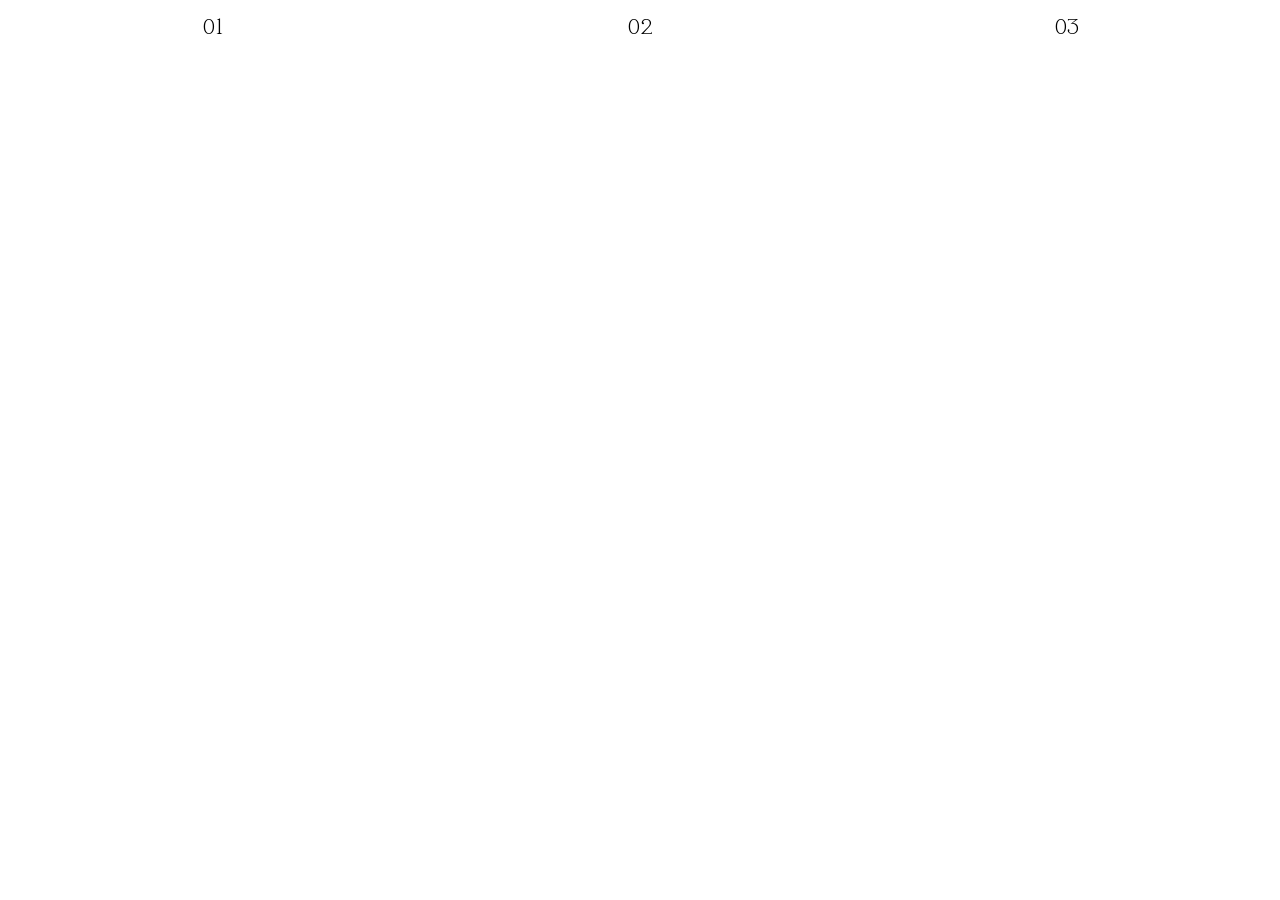
==== index.html @ 09137a0d "minor changes" ====
<!DOCTYPE html>
<html lang="ru">

<head>
    <meta charset="UTF-8">
    <meta name="viewport" content="width=device-width, initial-scale=1.0">
    <title>во-да</title>
    <link rel="stylesheet" href="./style.css">
</head>

<body>
    <nav>
        <section id="nav__column--otherside">
            <a href="/otherside.html">01</a>
        </section>

        <section id="nav__column--luminescent">
            <a href="/luminescent.html">02</a>
        </section>

        <section id="nav__column--europe">
            <a href="/europe.html">03</a>
        </section>
    </nav>
</body>
---- style.css ----
body {
    width: 100vw;
    height: 100vh;

    box-sizing: border-box;
    margin: 0;

    display: flex;
    gap: 0px;

    background-color: white;
}

@font-face {
    font-family: "Wremena";
    src:
        url("font/Wremena\ Regular.otf") format("otf"),
        url("font/Wremena\ Regular.woff") format("woff");
    font-weight: normal;
    font-style: normal;
}

@font-face {
    font-family: "Wremena";
    src:
        url("font/Wremena\ Light.otf") format("otf"),
        url("font/Wremena\ Light.woff") format("woff");
    font-weight: light;
    font-style: normal;
}

@font-face {
    font-family: "Wremena";
    src:
        url("font/Wremena\ Bold.otf") format("otf"),
        url("font/Wremena\ Bold.woff") format("woff");
    font-weight: bold;
    font-style: normal;
}

nav {
    width: 100%;
    height: 100%;

    position: relative;
    display: flex;
}

nav section {
    display: flex;

    width: 100%;
    height: 100%;

    justify-content: center;
}

a,
p {
    padding-top: 1rem;

    font-size: 1.5rem;
    font-family: Wremena;
    text-decoration: none;
    font-variant-numeric: lining-nums;

    color: black;
}

a:hover {
    font-size: 20pt;
    font-family: Wremena;
    text-decoration: underline 6px;

    color: black;
}

.main__index-column {
    width: 100%;
    height: 100%;

    box-sizing: border-box;
    margin: 0;
}

#nav__column--otherside:has(a:hover) {
    background-color: blue;
}

#nav__column--luminescent:has(a:hover) {
    background-color: purple;
}

#nav__column--europe:has(a:hover) {
    background-color: green;
}
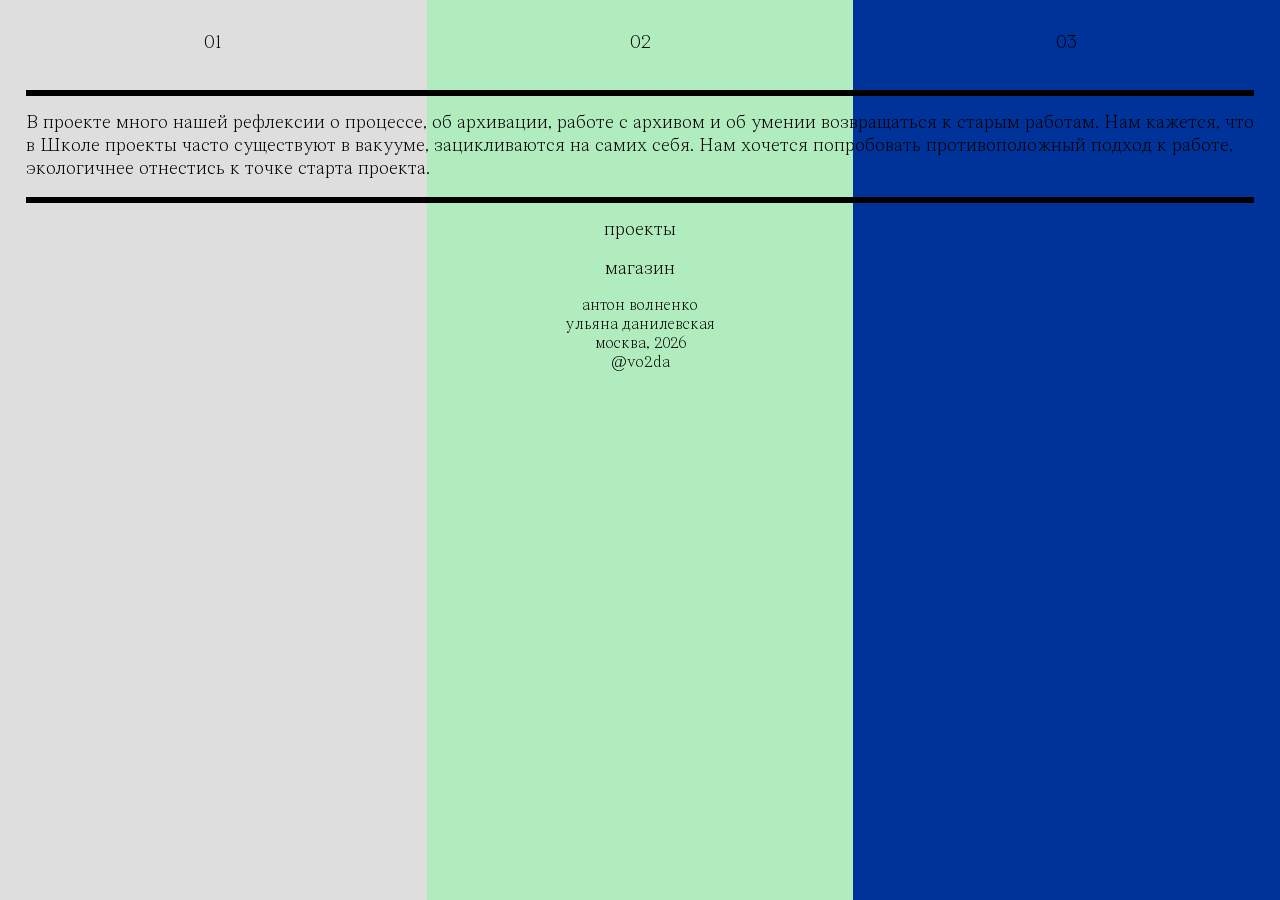
==== commit f73a2fe5: "major updates" ====
--- a/index.html
+++ b/index.html
@@ -9,6 +9,26 @@
 </head>
 
 <body>
+    <style>
+        .body__otherside,
+        #nav__column--otherside {
+            background-color: #dedede;
+            opacity: 1;
+            background-image: radial-gradient(circle, #a3a3a3 0.4px, transparent 0.4px), radial-gradient(circle, #a3a3a3 0.4px, transparent 0.4px);
+            background-size: 2.5px 10px, 10px 2.5px;
+            background-position: -1.25px -5px, -5px -1.25px;
+        }
+
+        .body__luminescent,
+        #nav__column--luminescent {
+            background-color: #B1ECBE;
+        }
+
+        .body__europe,
+        #nav__column--europe {
+            background-color: #003399;
+        }
+    </style>
     <nav>
         <section id="nav__column--otherside">
             <a href="/otherside.html">01</a>
@@ -22,4 +42,18 @@
             <a href="/europe.html">03</a>
         </section>
     </nav>
+    <div class="main">
+        <hr>
+        <p>В&nbsp;проекте много нашей рефлексии о&nbsp;процессе, об&nbsp;архивации, работе с&nbsp;архивом
+            и&nbsp;об&nbsp;умении возвращаться к&nbsp;старым работам. Нам кажется, что в&nbsp;Школе проекты часто
+            существуют в&nbsp;вакууме, зацикливаются на&nbsp;самих себя. Нам хочется попробовать противоположный подход
+            к&nbsp;работе, экологичнее отнестись к&nbsp;точке старта проекта.</p>
+        <hr>
+        <footer>
+            <a href="/index.html">проекты</a>
+            <a href="/shop.html">магазин</a>
+            <h3>антон волненко<br>ульяна данилевская<br>москва, 2026<br>@vo2da
+            </h3>
+        </footer>
+    </div>
 </body>
--- a/style.css
+++ b/style.css
@@ -2,13 +2,17 @@
     width: 100vw;
     height: 100vh;
 
-    box-sizing: border-box;
     margin: 0;
 
     display: flex;
-    gap: 0px;
 
     background-color: white;
+}
+
+*,
+*::before,
+*::after {
+    box-sizing: border-box;
 }
 
 @font-face {
@@ -16,7 +20,7 @@
     src:
         url("font/Wremena\ Regular.otf") format("otf"),
         url("font/Wremena\ Regular.woff") format("woff");
-    font-weight: normal;
+    font-weight: 400;
     font-style: normal;
 }
 
@@ -25,7 +29,7 @@
     src:
         url("font/Wremena\ Light.otf") format("otf"),
         url("font/Wremena\ Light.woff") format("woff");
-    font-weight: light;
+    font-weight: 200;
     font-style: normal;
 }
 
@@ -34,7 +38,7 @@
     src:
         url("font/Wremena\ Bold.otf") format("otf"),
         url("font/Wremena\ Bold.woff") format("woff");
-    font-weight: bold;
+    font-weight: 600;
     font-style: normal;
 }
 
@@ -42,7 +46,6 @@
     width: 100%;
     height: 100%;
 
-    position: relative;
     display: flex;
 }
 
@@ -51,46 +54,115 @@
 
     width: 100%;
     height: 100%;
+    padding-top: 2rem;
 
     justify-content: center;
+    align-items: flex-start;
 }
 
 a,
-p {
-    padding-top: 1rem;
+p,
+h1,
+h3 {
+    padding: 0;
+    margin-block: 0;
 
-    font-size: 1.5rem;
+    font-size: 1.2rem;
+    line-height: 120%;
     font-family: Wremena;
+    font-weight: 200;
     text-decoration: none;
     font-variant-numeric: lining-nums;
 
     color: black;
 }
 
+h1,
+h3,
+footer a {
+    text-align: center;
+}
+
+h3 {
+    font-size: 1rem;
+    font-weight: 200;
+}
+
 a:hover {
-    font-size: 20pt;
-    font-family: Wremena;
     text-decoration: underline 6px;
 
     color: black;
 }
 
-.main__index-column {
-    width: 100%;
-    height: 100%;
-
-    box-sizing: border-box;
-    margin: 0;
+.body__otherside,
+#nav__column--otherside:has(a:hover) {
+    background-color: #dedede;
+    background-image: radial-gradient(circle, #a3a3a3 0.4px, transparent 0.4px), radial-gradient(circle, #a3a3a3 0.4px, transparent 0.4px);
+    background-size: 2.5px 10px, 10px 2.5px;
+    background-position: -1.25px -5px, -5px -1.25px;
 }
 
-#nav__column--otherside:has(a:hover) {
-    background-color: blue;
+.body__luminescent,
+#nav__column--luminescent:has(a:hover) {
+    background-color: #B1ECBE;
 }
 
-#nav__column--luminescent:has(a:hover) {
-    background-color: purple;
+.body__europe,
+#nav__column--europe:has(a:hover) {
+    background-color: #003399;
 }
 
-#nav__column--europe:has(a:hover) {
-    background-color: green;
+img {
+    width: 100%;
+}
+
+.main {
+    position: absolute;
+    top: 4rem;
+    left: 0;
+    right: 0;
+
+    display: flex;
+    flex-direction: column;
+    gap: 1rem;
+
+    padding: 1.6rem;
+    margin-bottom: 2rem;
+}
+
+.main__shop-grid {
+    width: 100%;
+    display: grid;
+    grid-template-columns: repeat(3, 1fr);
+    grid-template-rows: repeat(3, 1fr);
+    gap: 20px;
+}
+
+hr {
+    width: 100%;
+    height: 0;
+
+    margin: 0;
+    padding: 0;
+
+    border: 0;
+    border-top: 6px solid #000;
+
+    flex: 0 0 auto;
+    align-self: stretch;
+}
+
+footer,
+article {
+    display: flex;
+    flex-direction: column;
+    gap: 1rem;
+}
+
+article {
+    gap: 0.5rem;
+}
+
+article h3 {
+    text-align: start;
 }
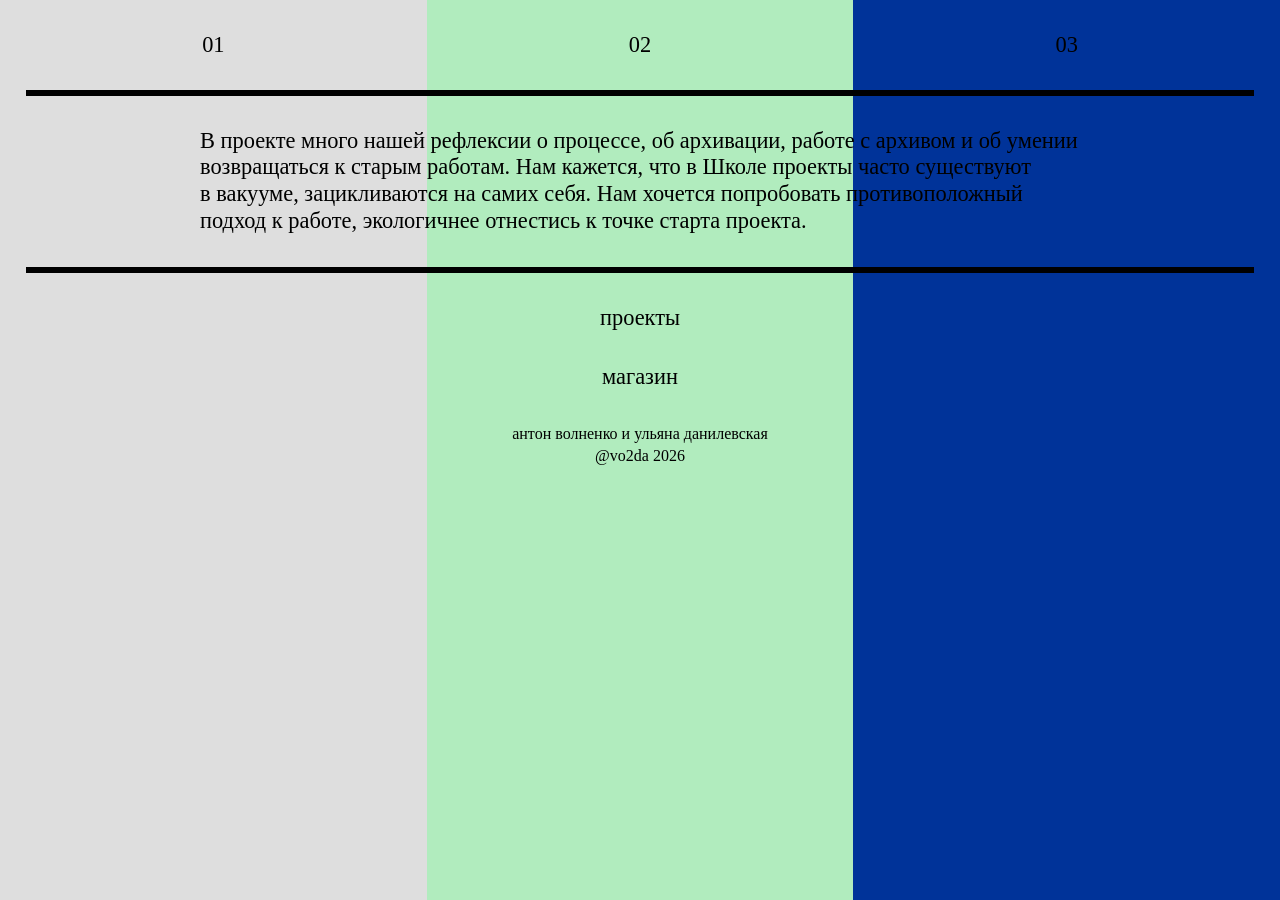
==== commit 833db3a2: "mostly done lol" ====
--- a/index.html
+++ b/index.html
@@ -52,7 +52,7 @@
         <footer>
             <a href="/index.html">проекты</a>
             <a href="/shop.html">магазин</a>
-            <h3>антон волненко<br>ульяна данилевская<br>москва, 2026<br>@vo2da
+            <h3>антон волненко и ульяна данилевская<br>@vo2da 2026
             </h3>
         </footer>
     </div>
--- a/style.css
+++ b/style.css
@@ -42,37 +42,22 @@
     font-style: normal;
 }
 
-nav {
-    width: 100%;
-    height: 100%;
-
-    display: flex;
-}
-
-nav section {
-    display: flex;
-
-    width: 100%;
-    height: 100%;
-    padding-top: 2rem;
-
-    justify-content: center;
-    align-items: flex-start;
-}
-
 a,
 p,
 h1,
 h3 {
     padding: 0;
     margin-block: 0;
-
-    font-size: 1.2rem;
+    text-box: trim-both cap alphabetic;
+
+    font-size: 1.4rem;
     line-height: 120%;
-    font-family: Wremena;
+    font-family: Spectral;
     font-weight: 200;
     text-decoration: none;
     font-variant-numeric: lining-nums;
+
+    max-width: 55rem;
 
     color: black;
 }
@@ -84,14 +69,33 @@
 }
 
 h3 {
+    letter-spacing: 2%;
+    line-height: 140%;
     font-size: 1rem;
-    font-weight: 200;
 }
 
 a:hover {
     text-decoration: underline 6px;
 
     color: black;
+}
+
+nav {
+    width: 100%;
+    height: 100%;
+
+    display: flex;
+}
+
+nav section {
+    display: flex;
+
+    width: 100%;
+    height: 100%;
+    padding-top: 2rem;
+
+    justify-content: center;
+    align-items: flex-start;
 }
 
 .body__otherside,
@@ -124,18 +128,59 @@
 
     display: flex;
     flex-direction: column;
-    gap: 1rem;
-
+    align-items: center;
+
+    gap: 2rem;
     padding: 1.6rem;
     margin-bottom: 2rem;
 }
 
-.main__shop-grid {
+.main__grid {
     width: 100%;
     display: grid;
     grid-template-columns: repeat(3, 1fr);
-    grid-template-rows: repeat(3, 1fr);
-    gap: 20px;
+    grid-template-rows: repeat(2, 1fr);
+    gap: 7px;
+}
+
+.main__grid--shop {
+    width: 100%;
+    display: grid;
+    grid-template-columns: repeat(4, 1fr);
+    grid-template-rows: repeat(2, 1fr);
+    gap: 7px;
+}
+
+.main__grid--shop img {
+    aspect-ratio: 1 / 1;
+    object-fit: cover;
+}
+
+.main__grid {
+    width: 100%;
+    display: grid;
+    grid-template-columns: repeat(3, 1fr);
+    grid-template-rows: repeat(2, 1fr);
+    gap: 7px;
+}
+
+@media (max-width: 950px) {
+
+    .main__grid--shop,
+    .main__grid {
+        grid-template-columns: repeat(2, 1fr);
+        grid-template-rows: repeat(2, 1fr);
+    }
+}
+
+@media (max-width: 650px) {
+
+    .main__grid--shop,
+    .main__grid {
+        display: flex;
+        flex-direction: column;
+        gap: 1rem;
+    }
 }
 
 hr {
@@ -156,11 +201,12 @@
 article {
     display: flex;
     flex-direction: column;
+    gap: 2rem;
+}
+
+article {
     gap: 1rem;
-}
-
-article {
-    gap: 0.5rem;
+    margin-bottom: 1rem;
 }
 
 article h3 {
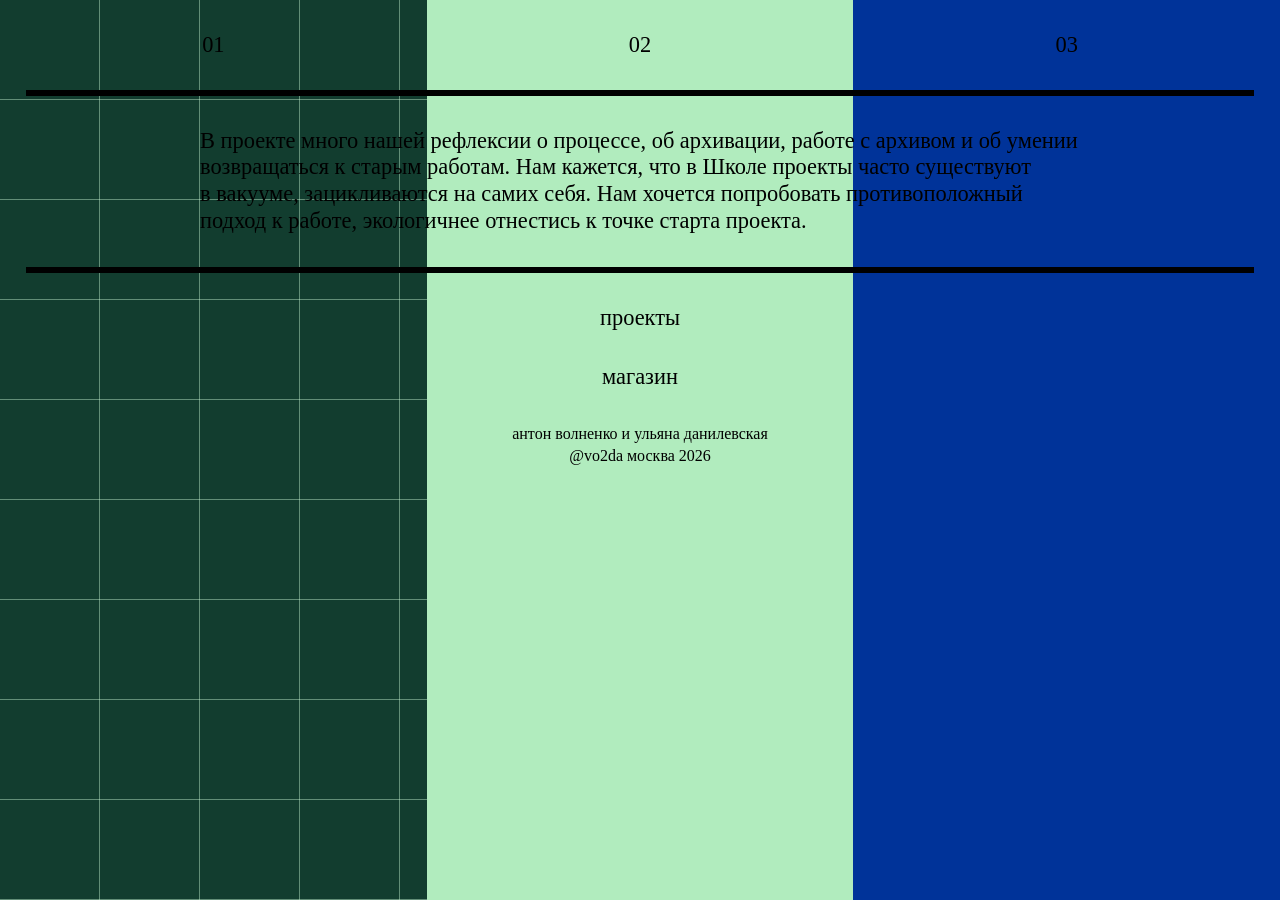
==== commit a510d3d0: "Update site content and assets Co-Authored-By: Craft Agent <agents-noreply@craft.do>" ====
--- a/index.html
+++ b/index.html
@@ -12,11 +12,14 @@
     <style>
         .body__otherside,
         #nav__column--otherside {
-            background-color: #dedede;
-            opacity: 1;
-            background-image: radial-gradient(circle, #a3a3a3 0.4px, transparent 0.4px), radial-gradient(circle, #a3a3a3 0.4px, transparent 0.4px);
-            background-size: 2.5px 10px, 10px 2.5px;
-            background-position: -1.25px -5px, -5px -1.25px;
+            background-color: #123d2f;
+            background-image:
+                linear-gradient(rgba(210, 255, 220, 0.42) 1px, transparent 1px),
+                linear-gradient(90deg, rgba(210, 255, 220, 0.42) 1px, transparent 1px),
+                linear-gradient(rgba(210, 255, 220, 0.2) 0.5px, transparent 0.5px),
+                linear-gradient(90deg, rgba(210, 255, 220, 0.2) 0.5px, transparent 0.5px);
+            background-size: 100px 100px, 100px 100px, 20px 20px, 20px 20px;
+            background-position: -1px -1px, -1px -1px, -0.5px -0.5px, -0.5px -0.5px;
         }
 
         .body__luminescent,
@@ -52,7 +55,7 @@
         <footer>
             <a href="/index.html">проекты</a>
             <a href="/shop.html">магазин</a>
-            <h3>антон волненко и ульяна данилевская<br>@vo2da 2026
+            <h3>антон волненко и ульяна данилевская<br>@vo2da москва 2026
             </h3>
         </footer>
     </div>
--- a/style.css
+++ b/style.css
@@ -3,7 +3,6 @@
     height: 100vh;
 
     margin: 0;
-
     display: flex;
 
     background-color: white;
@@ -76,8 +75,6 @@
 
 a:hover {
     text-decoration: underline 6px;
-
-    color: black;
 }
 
 nav {
@@ -100,10 +97,30 @@
 
 .body__otherside,
 #nav__column--otherside:has(a:hover) {
-    background-color: #dedede;
-    background-image: radial-gradient(circle, #a3a3a3 0.4px, transparent 0.4px), radial-gradient(circle, #a3a3a3 0.4px, transparent 0.4px);
-    background-size: 2.5px 10px, 10px 2.5px;
-    background-position: -1.25px -5px, -5px -1.25px;
+    background-color: #123d2f;
+    background-image:
+        linear-gradient(rgba(210, 255, 220, 0.42) 1px, transparent 1px),
+        linear-gradient(90deg, rgba(210, 255, 220, 0.42) 1px, transparent 1px),
+        linear-gradient(rgba(210, 255, 220, 0.2) 0.5px, transparent 0.5px),
+        linear-gradient(90deg, rgba(210, 255, 220, 0.2) 0.5px, transparent 0.5px);
+    background-size: 100px 100px, 100px 100px, 20px 20px, 20px 20px;
+    background-position: -1px -1px, -1px -1px, -0.5px -0.5px, -0.5px -0.5px;
+}
+
+.body__otherside a,
+.body__otherside p,
+.body__otherside h1,
+.body__otherside h3 {
+    color: #fff;
+}
+
+.body__otherside a:hover {
+    color: #fff;
+    text-decoration: underline 6px;
+}
+
+.body__otherside hr {
+    border-top-color: #f2fff0;
 }
 
 .body__luminescent,
@@ -116,8 +133,63 @@
     background-color: #003399;
 }
 
+.body__europe a,
+.body__europe p,
+.body__europe h1,
+.body__europe h3 {
+    color: white;
+}
+
+.body__europe a:hover {
+    color: #fff;
+    text-decoration: underline 6px;
+}
+
+.body__europe hr {
+    border-top-color: white;
+}
+
+.body__europe {
+    isolation: isolate;
+}
+
+.europe-star {
+    --europe-star-rotation: 0deg;
+
+    position: fixed;
+    left: 50%;
+    top: 50%;
+    z-index: -10;
+
+    width: 50vmin;
+    aspect-ratio: 1;
+
+    background-color: #FFCC00;
+    clip-path: polygon(50% 0%, 61% 35%, 98% 35%, 68% 57%, 79% 91%, 50% 70%, 21% 91%, 32% 57%, 2% 35%, 39% 35%);
+    pointer-events: none;
+    transform: translate(-50%, -50%) rotate(var(--europe-star-rotation));
+    transform-origin: center;
+    will-change: transform;
+}
+
 img {
     width: 100%;
+}
+
+.image-pair {
+    width: 100%;
+    display: grid;
+    grid-template-columns: repeat(2, minmax(0, 1fr));
+    gap: 1rem;
+}
+
+.image-pair img {
+    display: block;
+}
+
+.image-pair--vertical img {
+    aspect-ratio: 1186 / 1606;
+    object-fit: cover;
 }
 
 .main {
@@ -139,8 +211,7 @@
     width: 100%;
     display: grid;
     grid-template-columns: repeat(3, 1fr);
-    grid-template-rows: repeat(2, 1fr);
-    gap: 7px;
+    gap: 1rem;
 }
 
 .main__grid--shop {
@@ -148,20 +219,46 @@
     display: grid;
     grid-template-columns: repeat(4, 1fr);
     grid-template-rows: repeat(2, 1fr);
-    gap: 7px;
+    gap: 1rem;
+}
+
+.main__grid--shop img,
+.product-image {
+    aspect-ratio: 1 / 1;
 }
 
 .main__grid--shop img {
-    aspect-ratio: 1 / 1;
+    display: block;
     object-fit: cover;
+}
+
+.product-image {
+    position: relative;
+    width: 100%;
+    overflow: hidden;
+}
+
+.product-image img {
+    width: 100%;
+    height: 100%;
+}
+
+.product-image__hover {
+    position: absolute;
+    inset: 0;
+    opacity: 0;
+    transition: opacity 0.18s ease;
+}
+
+.product-image--swap:hover .product-image__hover {
+    opacity: 1;
 }
 
 .main__grid {
     width: 100%;
     display: grid;
     grid-template-columns: repeat(3, 1fr);
-    grid-template-rows: repeat(2, 1fr);
-    gap: 7px;
+    gap: 1rem;
 }
 
 @media (max-width: 950px) {
@@ -169,6 +266,9 @@
     .main__grid--shop,
     .main__grid {
         grid-template-columns: repeat(2, 1fr);
+    }
+
+    .main__grid--shop {
         grid-template-rows: repeat(2, 1fr);
     }
 }
@@ -181,6 +281,11 @@
         flex-direction: column;
         gap: 1rem;
     }
+
+    .image-pair {
+        grid-template-columns: 1fr;
+        gap: 1rem;
+    }
 }
 
 hr {
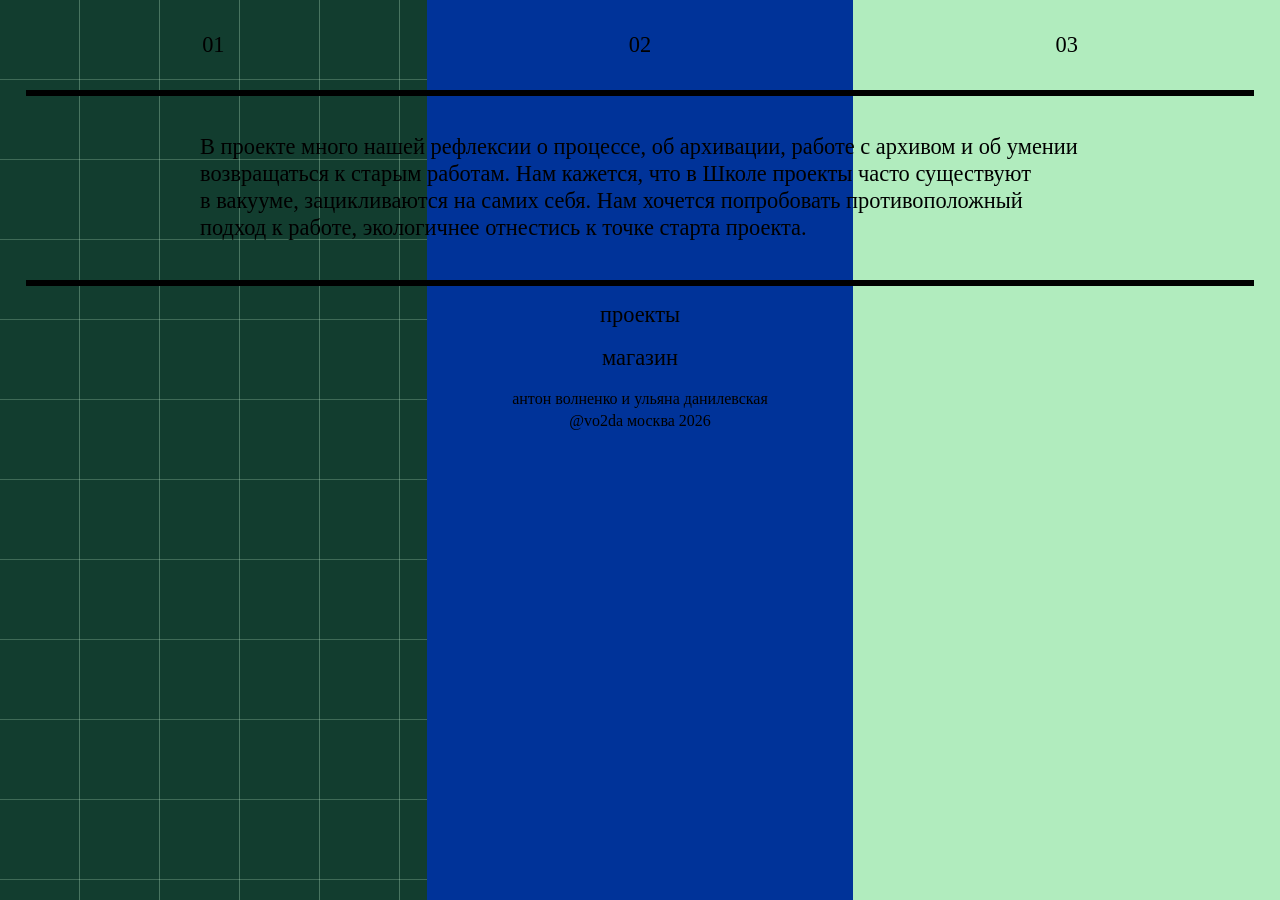
==== commit a366191c: "checkup" ====
--- a/index.html
+++ b/index.html
@@ -14,11 +14,11 @@
         #nav__column--otherside {
             background-color: #123d2f;
             background-image:
-                linear-gradient(rgba(210, 255, 220, 0.42) 1px, transparent 1px),
-                linear-gradient(90deg, rgba(210, 255, 220, 0.42) 1px, transparent 1px),
+                linear-gradient(rgba(210, 255, 220, 0.233) 1px, transparent 1px),
+                linear-gradient(90deg, rgba(210, 255, 220, 0.283) 1px, transparent 1px),
                 linear-gradient(rgba(210, 255, 220, 0.2) 0.5px, transparent 0.5px),
                 linear-gradient(90deg, rgba(210, 255, 220, 0.2) 0.5px, transparent 0.5px);
-            background-size: 100px 100px, 100px 100px, 20px 20px, 20px 20px;
+            background-size: 5rem 5rem, 5rem 5rem, 1rem 1rem, 1rem 1rem;
             background-position: -1px -1px, -1px -1px, -0.5px -0.5px, -0.5px -0.5px;
         }
 
@@ -37,12 +37,12 @@
             <a href="/otherside.html">01</a>
         </section>
 
-        <section id="nav__column--luminescent">
-            <a href="/luminescent.html">02</a>
+        <section id="nav__column--europe">
+            <a href="/europe.html">02</a>
         </section>
 
-        <section id="nav__column--europe">
-            <a href="/europe.html">03</a>
+        <section id="nav__column--luminescent">
+            <a href="/luminescent.html">03</a>
         </section>
     </nav>
     <div class="main">
--- a/style.css
+++ b/style.css
@@ -46,7 +46,6 @@
 h1,
 h3 {
     padding: 0;
-    margin-block: 0;
     text-box: trim-both cap alphabetic;
 
     font-size: 1.4rem;
@@ -68,6 +67,7 @@
 }
 
 h3 {
+    margin-block: 0;
     letter-spacing: 2%;
     line-height: 140%;
     font-size: 1rem;
@@ -99,11 +99,11 @@
 #nav__column--otherside:has(a:hover) {
     background-color: #123d2f;
     background-image:
-        linear-gradient(rgba(210, 255, 220, 0.42) 1px, transparent 1px),
-        linear-gradient(90deg, rgba(210, 255, 220, 0.42) 1px, transparent 1px),
+        linear-gradient(rgba(210, 255, 220, 0.233) 1px, transparent 1px),
+        linear-gradient(90deg, rgba(210, 255, 220, 0.283) 1px, transparent 1px),
         linear-gradient(rgba(210, 255, 220, 0.2) 0.5px, transparent 0.5px),
         linear-gradient(90deg, rgba(210, 255, 220, 0.2) 0.5px, transparent 0.5px);
-    background-size: 100px 100px, 100px 100px, 20px 20px, 20px 20px;
+    background-size: 5rem 5rem, 5rem 5rem, 1rem 1rem, 1rem 1rem;
     background-position: -1px -1px, -1px -1px, -0.5px -0.5px, -0.5px -0.5px;
 }
 
@@ -202,7 +202,7 @@
     flex-direction: column;
     align-items: center;
 
-    gap: 2rem;
+    gap: 1rem;
     padding: 1.6rem;
     margin-bottom: 2rem;
 }
@@ -306,7 +306,7 @@
 article {
     display: flex;
     flex-direction: column;
-    gap: 2rem;
+    gap: 1rem;
 }
 
 article {
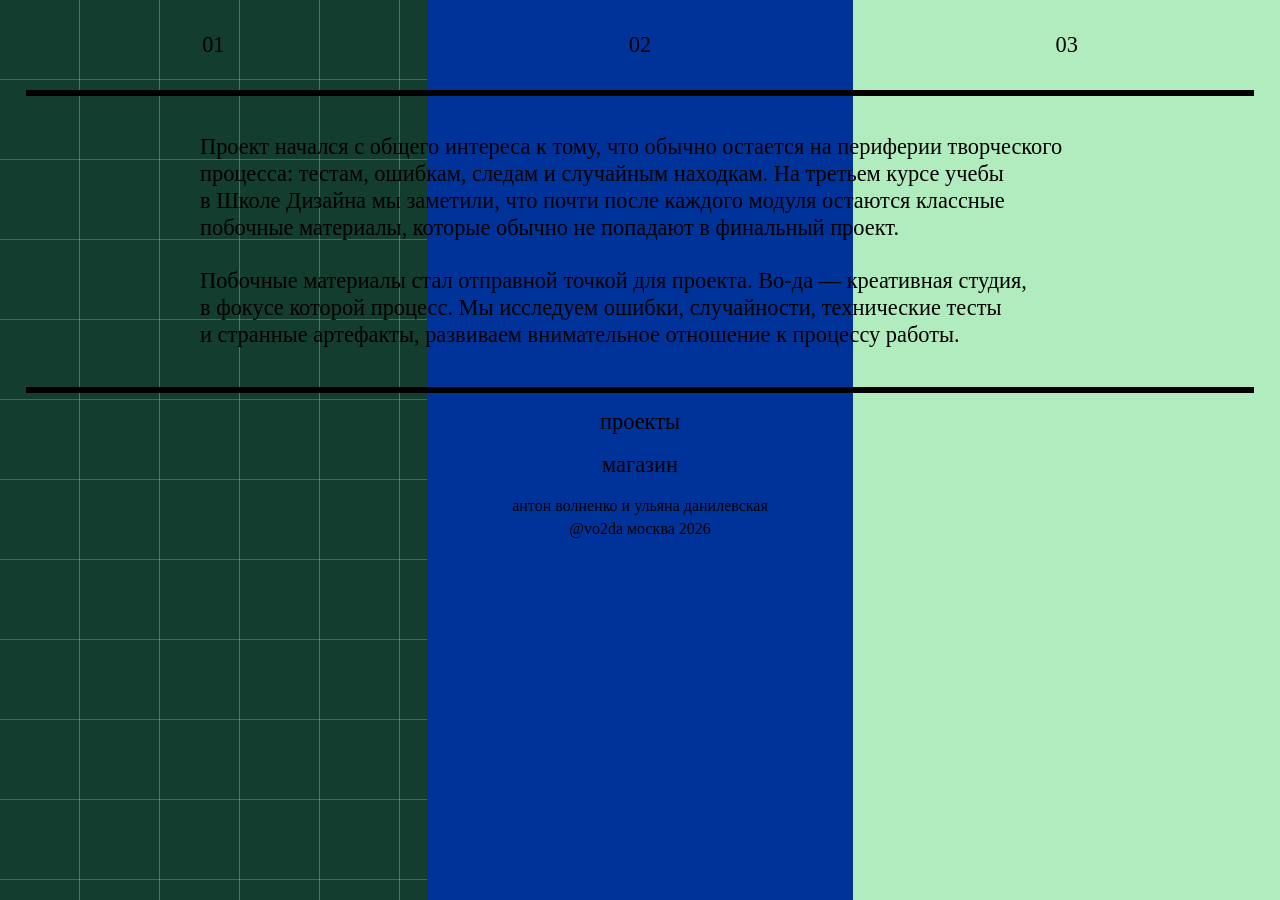
==== commit b6758af9: "description check" ====
--- a/index.html
+++ b/index.html
@@ -47,10 +47,15 @@
     </nav>
     <div class="main">
         <hr>
-        <p>В&nbsp;проекте много нашей рефлексии о&nbsp;процессе, об&nbsp;архивации, работе с&nbsp;архивом
-            и&nbsp;об&nbsp;умении возвращаться к&nbsp;старым работам. Нам кажется, что в&nbsp;Школе проекты часто
-            существуют в&nbsp;вакууме, зацикливаются на&nbsp;самих себя. Нам хочется попробовать противоположный подход
-            к&nbsp;работе, экологичнее отнестись к&nbsp;точке старта проекта.</p>
+        <p>Проект начался с&nbsp;общего интереса к&nbsp;тому, что обычно остается на&nbsp;периферии творческого
+            процесса: тестам, ошибкам, следам и&nbsp;случайным находкам. На&nbsp;третьем курсе учебы в&nbsp;Школе
+            Дизайна мы&nbsp;заметили, что почти после каждого модуля остаются классные побочные материалы, которые
+            обычно не&nbsp;попадают в&nbsp;финальный проект.<br />
+            <br />
+            Побочные материалы стал отправной точкой для проекта. Во-да &mdash; креативная студия, в&nbsp;фокусе которой
+            процесс. Мы&nbsp;исследуем ошибки, случайности, технические тесты и&nbsp;странные артефакты, развиваем
+            внимательное отношение к&nbsp;процессу работы.
+        </p>
         <hr>
         <footer>
             <a href="/index.html">проекты</a>
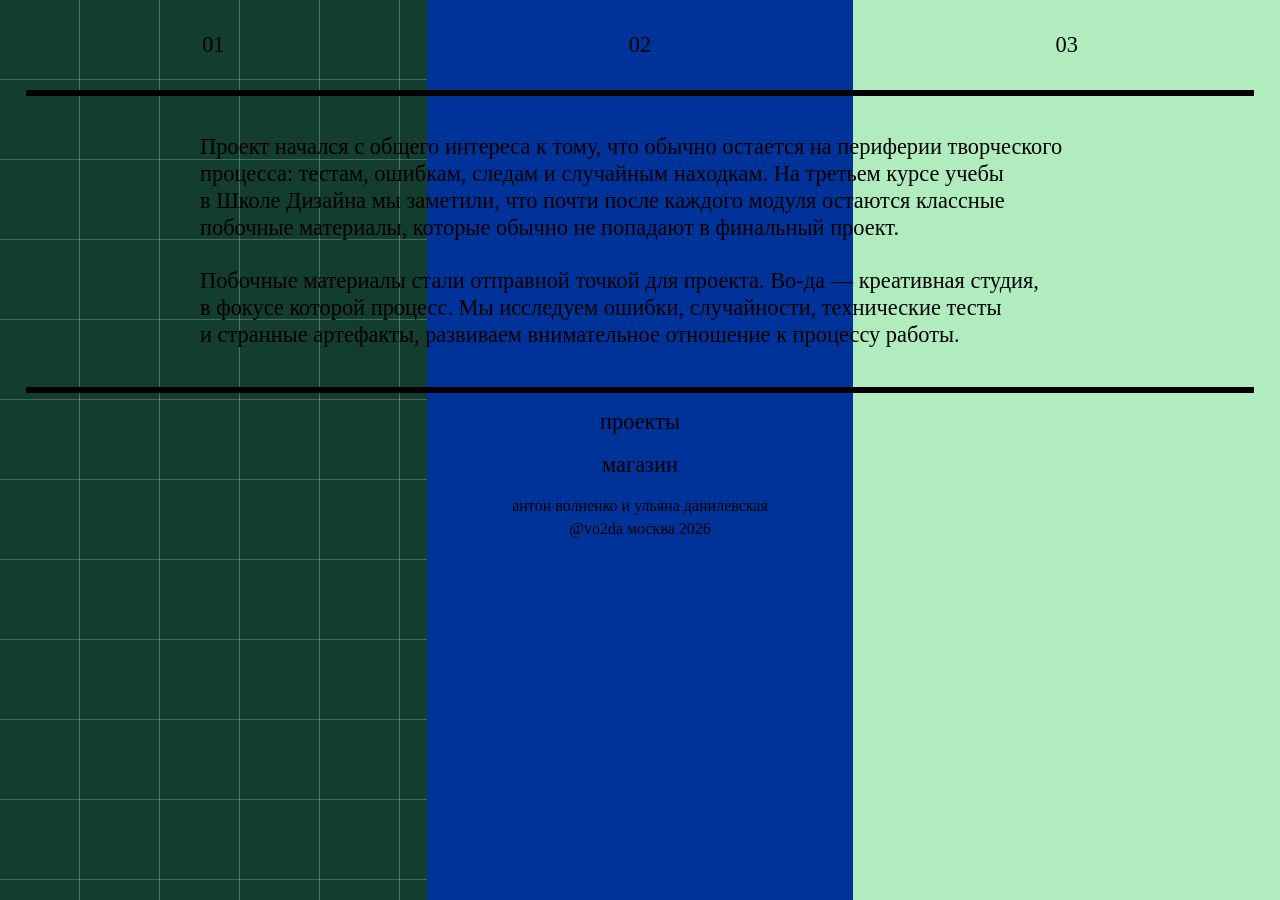
==== commit 238fa9c9: "orphography" ====
--- a/index.html
+++ b/index.html
@@ -5,6 +5,7 @@
     <meta charset="UTF-8">
     <meta name="viewport" content="width=device-width, initial-scale=1.0">
     <title>во-да</title>
+    <link rel="icon" type="image/svg" href="/ico.svg">
     <link rel="stylesheet" href="./style.css">
 </head>
 
@@ -52,7 +53,8 @@
             Дизайна мы&nbsp;заметили, что почти после каждого модуля остаются классные побочные материалы, которые
             обычно не&nbsp;попадают в&nbsp;финальный проект.<br />
             <br />
-            Побочные материалы стал отправной точкой для проекта. Во-да &mdash; креативная студия, в&nbsp;фокусе которой
+            Побочные материалы стали отправной точкой для проекта. Во-да &mdash; креативная студия, в&nbsp;фокусе
+            которой
             процесс. Мы&nbsp;исследуем ошибки, случайности, технические тесты и&nbsp;странные артефакты, развиваем
             внимательное отношение к&nbsp;процессу работы.
         </p>
